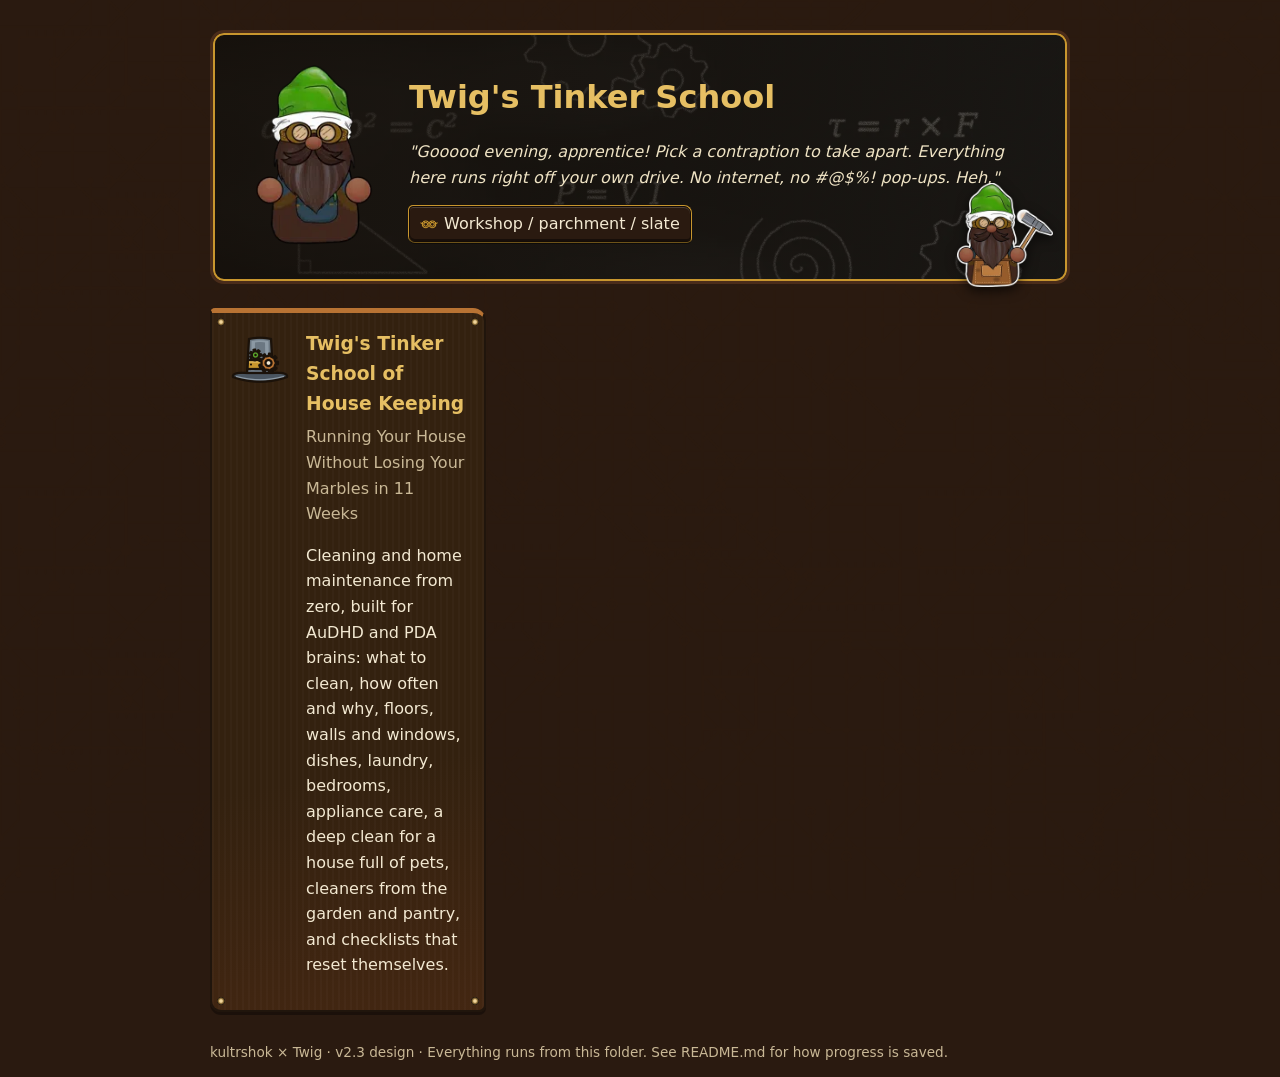
==== index.html @ c91d065e "Twig's Tinker School of House Keeping: public test release Offline, self-paced cleaning and home-upk" ====
<!DOCTYPE html>
<html lang="en"><head><meta charset="utf-8">
<meta name="viewport" content="width=device-width, initial-scale=1">
<title>Twig's Tinker School</title>
<link rel="icon" href="framework/assets/twig-icon.png">
<link rel="stylesheet" href="framework/twig-theme.css">
</head><body>
<div class="launcher">
  <div class="hero">
    <img src="framework/assets/twig_bob.webp" alt="Twig">
    <img class="smith" src="framework/assets/twig_blacksmith_240.webp" alt="Twig in a smithing apron with a cross peen hammer">
    <div>
      <h1 style="color:var(--brass-lt);margin:0">Twig's Tinker School</h1>
      <p style="font-style:italic">"Gooood evening, apprentice! Pick a contraption to take apart. Everything here runs right off your own drive. No internet, no #@$%! pop-ups. Heh."</p>
      <button id="theme"><img class="ico" src="framework/assets/icons/brass/goggles.png" alt="" aria-hidden="true">Workshop / parchment / slate</button>
    </div>
  </div>
  <div class="cards" id="cards"></div>
  <p style="color:var(--muted);font-size:.85rem;margin-top:30px">kultrshok × Twig · v2.3 design · Everything runs from this folder. See README.md for how progress is saved.</p>
</div>
<script src="courses/catalog.js"></script>
<script>
(function () {
  var cards = document.getElementById("cards"), cat = window.TWIG_CATALOG || [];
  // course card icons (assets/icons/color); new courses get the gears
  var ICONS = {math: "clock", electronics: "steam-engine", python: "gear-crate", linux: "gears", arduino: "steam-power",
               raspberrypi: "time-factory", preservation: "satchel", foodforest: "sky-city", husbandry: "goggles", house: "top-hat"};
  function esc(s){return String(s).replace(/[&<>"]/g,function(c){return{"&":"&amp;","<":"&lt;",">":"&gt;",'"':"&quot;"}[c];});}
  var theme = 0; try { theme = parseInt(localStorage.getItem("twigschool:theme"), 10) || 0; } catch (e) {}
  if (theme < 0 || theme > 2) theme = 0;
  function applyTheme() { document.body.classList.toggle("parchment", theme === 1); document.body.classList.toggle("slate", theme === 2); }
  applyTheme();
  document.getElementById("theme").onclick = function () { theme = (theme + 1) % 3; applyTheme(); try { localStorage.setItem("twigschool:theme", String(theme)); } catch (e) {} };
  if (!cat.length) cards.innerHTML = "<p>No courses yet. Run tools/build_course.py.</p>";
  cat.forEach(function (c) {
    var done = "";
    try { var s = JSON.parse(localStorage.getItem("twigschool:" + c.id) || "{}"); var n = Object.keys(s.done || {}).filter(function (k) { return s.done[k]; }).length; if (n) done = "<p style='color:var(--hat)'>" + n + " weeks/checkpoints done</p>"; } catch (e) {}
    var ico = ICONS[c.dir] || "gears";
    cards.insertAdjacentHTML("beforeend", '<a href="courses/' + esc(c.dir) + '/index.html"><img class="cico" src="framework/assets/icons/color/' + ico + '.png" alt=""><div class="cbody"><h3>' + esc(c.title) + "</h3><div style='color:var(--muted)'>" + esc(c.subtitle) + "</div><p>" + esc(c.blurb) + "</p>" + done + "</div></a>");
  });
})();
</script>
</body></html>
---- framework/twig-theme.css ----
/* Twig School theme — kultrshok x Twig. Offline, no external fonts. */
:root{
  --hat:#5aa52a; --hat-dk:#3d7a1a; --brass:#c8962e; --brass-lt:#e6bf63;
  --beard:#4a2c1a; --wood:#2a1a10; --wood2:#3a2416; --ink:#f3e9d2;
  --muted:#c9b896; --card:#33210f; --card2:#3f2a17; --line:#5a3d22;
  --ok:#6cc04a; --bad:#e0644a; --link:#e6bf63;
  --font:"Segoe UI",system-ui,-apple-system,Roboto,Ubuntu,sans-serif;
  --mono:"Cascadia Code",Consolas,"DejaVu Sans Mono",monospace;
  --hat-ink:#5aa52a;
  /* accents (optional): true metal for fills/borders, -ink for text */
  --copper:#b87333; --silver:#c0c0c0; --gunmetal:#2a3439; --hunter:#355e3b;
  --copper-ink:#c98350; --silver-ink:#c0c0c0; --gunmetal-ink:#8a9aa3; --hunter-ink:#6fa877;
}
body.parchment{
  --wood:#efe3c4; --wood2:#e3d3ac; --ink:#2b1a0c; --muted:#6b5232;
  --card:#f8f0da; --card2:#efe2bf; --line:#cbb383; --link:#2f6d12; --brass:#7a5410;
  --hat-ink:#355e3b; --copper-ink:#864a1c; --silver-ink:#555a5e; --gunmetal-ink:#2a3439; --hunter-ink:#355e3b;
}
body.slate{
  --beard:#1e2b2b; --wood:#2f4f4f; --wood2:#283f40; --ink:#e8efee; --muted:#c3d3d1;
  --card:#365858; --card2:#3f6363; --line:#4f7473; --link:#e6bf63;
  --brass:#e8c06a; --brass-lt:#f2d283; --hat-ink:#a6dc85;
  --copper-ink:#f0c09c; --silver-ink:#d4d8da; --gunmetal-ink:#c2ccd1; --hunter-ink:#a9dcb0;
}
body.slate .ts-prog{background:#1e2b2b}
body.slate canvas.plot{background:#1e2b2b}
*{box-sizing:border-box}
html,body{margin:0;height:100%}
body{background:var(--wood);color:var(--ink);font:16px/1.6 var(--font);display:flex;flex-direction:column}
a{color:var(--link)}
header.ts-top{display:flex;align-items:center;gap:12px;padding:8px 16px;background:var(--beard);border-bottom:3px solid var(--brass);color:#f3e9d2}
header.ts-top img{width:40px;height:40px}
header.ts-top h1{font-size:1.1rem;margin:0;flex:1;line-height:1.2}
header.ts-top h1 small{display:block;font-weight:400;color:var(--brass-lt);font-size:.8rem}
.ts-prog{width:180px;height:12px;background:#2a1a10;border:1px solid var(--brass);border-radius:6px;overflow:hidden}
.ts-prog>div{height:100%;background:linear-gradient(90deg,var(--hat-dk),var(--hat));width:0;transition:width .4s}
.ts-progtxt{font-size:.8rem;color:var(--brass-lt);min-width:44px}
button,.btn{font:inherit;cursor:pointer;background:var(--card2);color:var(--ink);border:1px solid var(--brass);border-radius:6px;padding:4px 10px}
button:hover{background:var(--brass);color:#1b1006}
button.primary{background:var(--hat-dk);color:#fff;border-color:var(--hat)}
button.primary:hover{background:var(--hat)}
.ts-main{flex:1;display:flex;min-height:0}
nav.ts-nav{width:290px;flex-shrink:0;overflow-y:auto;background:var(--wood2);border-right:1px solid var(--line);padding:10px 0}
nav.ts-nav input{width:calc(100% - 20px);margin:0 10px 8px;padding:6px 8px;background:var(--card);color:var(--ink);border:1px solid var(--line);border-radius:6px}
nav.ts-nav .grp{padding:10px 14px 2px;font-size:.75rem;text-transform:uppercase;letter-spacing:.08em;color:var(--brass)}
nav.ts-nav a{display:flex;gap:8px;align-items:center;padding:4px 14px 4px 22px;text-decoration:none;color:var(--ink);font-size:.92rem;border-left:3px solid transparent}
nav.ts-nav a:hover{background:var(--card)}
nav.ts-nav a.cur{background:var(--card);border-left-color:var(--hat)}
nav.ts-nav a .dot{width:10px;height:10px;border-radius:50%;border:1px solid var(--muted);flex-shrink:0}
nav.ts-nav a.done .dot{background:var(--hat);border-color:var(--hat)}
nav.ts-nav a.ref .dot{border-style:dashed}
main.ts-page{flex:1;overflow-y:auto;padding:24px 40px 80px}
.ts-page article{max-width:900px;margin:0 auto}
article h1{font-size:1.8rem;margin:.2em 0 .6em;color:var(--brass-lt)}
body.parchment article h1{color:var(--beard)}
article h2{border-bottom:2px solid var(--line);padding-bottom:4px;margin-top:1.6em}
article h3{color:var(--hat-ink)}
article code{font-family:var(--mono);background:var(--card2);padding:1px 5px;border-radius:4px;font-size:.9em}
article table{border-collapse:collapse;width:100%;margin:1em 0;background:var(--card)}
article th,article td{border:1px solid var(--line);padding:6px 10px;text-align:left;vertical-align:top}
article th{background:var(--card2);color:var(--brass-lt)}
body.parchment article th{color:var(--beard)}
article ul,article ol{padding-left:1.4em}
article li{margin:.25em 0}
li.task{list-style:none;margin-left:-1.4em}
li.task label{display:flex;gap:8px;align-items:flex-start;cursor:pointer}
li.task input{margin-top:.35em;accent-color:var(--hat);width:18px;height:18px}
li.task.checked span{text-decoration:line-through;opacity:.65}
.twig-says{display:flex;gap:14px;align-items:flex-start;margin:1.2em 0}
.twig-says img{width:72px;flex-shrink:0}
.twig-says .bubble{position:relative;background:var(--card);border:2px solid var(--brass);border-radius:14px;padding:10px 16px;font-style:italic}
.twig-says .bubble:before{content:"";position:absolute;left:-12px;top:18px;border:10px solid transparent;border-right-color:var(--brass);border-left:0}
.twig-says .bubble b.who{display:block;font-style:normal;font-size:.75rem;color:var(--brass);letter-spacing:.08em;text-transform:uppercase}
.callout{display:flex;gap:14px;align-items:center;background:var(--card);border-left:5px solid var(--hat);border-radius:8px;padding:10px 14px;margin:1em 0}
.callout img{width:70px}
.box{background:var(--card);border:1px solid var(--line);border-radius:10px;padding:14px 18px;margin:1.2em 0}
.box h4{margin:0 0 .6em;color:var(--brass-lt)}
body.parchment .box h4{color:var(--beard)}
.quiz .q{margin:1em 0;padding-bottom:.8em;border-bottom:1px dashed var(--line)}
.quiz .q p{margin:.2em 0 .5em;font-weight:600}
.quiz label{display:block;padding:4px 8px;border-radius:6px;cursor:pointer}
.quiz label:hover{background:var(--card2)}
.quiz label.right{background:rgba(108,192,74,.25);outline:1px solid var(--ok)}
.quiz label.wrong{background:rgba(224,100,74,.25);outline:1px solid var(--bad)}
.quiz .why{display:none;font-size:.92rem;color:var(--muted);margin:.4em 0 0 .5em}
.quiz.graded .why{display:block}
.quiz .score{font-weight:700;margin-left:10px}
.quiz-head{display:flex;align-items:center;gap:12px}
.quiz-head img{width:64px}
.w-row{display:flex;flex-wrap:wrap;gap:10px;align-items:center;margin:.5em 0}
.w-row label{display:flex;flex-direction:column;font-size:.8rem;color:var(--muted)}
.w-row input,.w-row select{font:inherit;background:var(--wood);color:var(--ink);border:1px solid var(--line);border-radius:6px;padding:4px 6px;min-width:90px}
.w-out{font-family:var(--mono);font-size:1.05rem;color:var(--hat-ink);margin-top:.4em;white-space:pre-wrap}
canvas.plot{width:100%;max-width:820px;height:420px;background:#1b120a;border:1px solid var(--line);border-radius:8px;display:block}
body.parchment canvas.plot{background:#fffaf0}
textarea.notes{width:100%;min-height:120px;background:var(--card);color:var(--ink);border:1px solid var(--line);border-radius:8px;padding:8px;font:inherit}
.ts-foot{display:flex;justify-content:space-between;align-items:center;gap:10px;margin-top:2em;padding-top:1em;border-top:2px solid var(--line)}
.ts-foot .mid{flex:1;text-align:center}
table.log td[contenteditable]{min-width:80px;outline:none}
table.log td[contenteditable]:focus{background:var(--card2)}
.ext:after{content:" ↗";font-size:.8em}
.toast{position:fixed;bottom:20px;right:20px;background:var(--beard);color:#f3e9d2;border:2px solid var(--brass);border-radius:10px;padding:10px 16px;display:flex;gap:10px;align-items:center;opacity:0;transition:opacity .3s;pointer-events:none;max-width:380px}
.toast.show{opacity:1}
.toast img{width:56px}
.launcher{max-width:900px;margin:30px auto;padding:0 20px}
.launcher .hero{display:flex;gap:20px;align-items:center}
.launcher .hero img{width:150px}
.cards{display:grid;grid-template-columns:repeat(auto-fill,minmax(260px,1fr));gap:16px;margin-top:24px}
.cards a{display:block;background:var(--card);border:2px solid var(--line);border-radius:12px;padding:16px;text-decoration:none;color:var(--ink)}
.cards a:hover{border-color:var(--hat)}
.cards h3{margin:0 0 6px;color:var(--brass-lt)}
body.parchment .cards h3{color:var(--beard)}
@media (max-width:800px){nav.ts-nav{display:none}nav.ts-nav.open{display:block;position:fixed;inset:60px 0 0 0;width:auto;z-index:5}main.ts-page{padding:16px}}
@media print{nav.ts-nav,header.ts-top,.ts-foot{display:none}main.ts-page{overflow:visible}body{display:block}}

/* ---------- v2 (Nov 2026): kultrshok × Twig design-system elements ---------- */
/* faint circuit-board texture (original, drawn for this project), tinted brass */
/* pre-tinted image, not a CSS mask: masks are blocked on file:// pages and the School runs straight from disk */
body:before{content:"";position:fixed;inset:0;z-index:0;pointer-events:none;opacity:.07;
  background:url(assets/circuit-tile-brass.png) 0 0/900px auto repeat}
body.parchment:before{opacity:.09}
header.ts-top,.ts-main,.launcher{position:relative;z-index:1}
.ts-page article{background:color-mix(in srgb,var(--wood) 88%,transparent);border-radius:12px;padding:4px 18px 18px}
/* line-art steampunk icons (tintable masks) */
/* brass line icons (assets/icons/brass/*.png); use: <i class="ico" style="--i:url(.../brass/gears.png)"></i> */
.ico{display:inline-block;width:18px;height:18px;flex:none;vertical-align:-3px;background:var(--i) center/contain no-repeat}
nav.ts-nav .grp{display:flex;align-items:center;gap:6px}
nav.ts-nav .grp:before{content:"";width:14px;height:14px;background:url(assets/icons/brass/clock-gear.png) center/contain no-repeat}
article h2{display:flex;align-items:center;gap:8px}
article h2:before{content:"";width:20px;height:20px;flex:none;background:url(assets/icons/brass/pocket-watch.png) center/contain no-repeat}
/* Twig's STOP / YIELD sign callouts (safety) */
.callout.sign img{width:84px}
.callout.sign .sign-t{display:block;font-size:.78rem;letter-spacing:.08em;text-transform:uppercase;margin-bottom:2px}
.callout.sign > div > p:first-of-type{margin-top:0}
.callout.sign > div > p:last-child{margin-bottom:0}
.callout.yield{border-left-color:#e6a03a;background:linear-gradient(90deg,rgba(230,160,58,.13),var(--card) 55%)}
.callout.yield .sign-t{color:#e6a03a}
.callout.stop{border-left-color:var(--bad);background:linear-gradient(90deg,rgba(224,100,74,.16),var(--card) 55%)}
.callout.stop .sign-t{color:var(--bad)}
body.parchment .callout.yield .sign-t{color:#8a5a00} body.parchment .callout.stop .sign-t{color:#b3261e}
body.slate .callout.yield .sign-t{color:#f2c46a} body.slate .callout.stop .sign-t{color:#ff9a85}
.hz{display:inline-block;font-style:normal;font-weight:700;color:#e6a03a;padding:0 2px}
body.parchment .hz{color:#8a5a00} body.slate .hz{color:#f2c46a}
/* flash card: Twig pops up and slams a card */
.flash{position:fixed;left:50%;bottom:0;z-index:50;width:min(320px,58vw);aspect-ratio:1;pointer-events:none;transform:translateX(-50%)}
.flash .burst{position:absolute;inset:-14% -14% 0;border-radius:50%;opacity:0;
  background:repeating-conic-gradient(from 7deg at 50% 62%,var(--brass) 0 7deg,transparent 7deg 25.7deg);
  -webkit-mask:radial-gradient(circle at 50% 62%,transparent 26%,#000 30%,#000 52%,transparent 62%);
          mask:radial-gradient(circle at 50% 62%,transparent 26%,#000 30%,#000 52%,transparent 62%)}
.flash .tw{position:absolute;inset:0;transform-origin:50% 100%}
.flash img{width:100%;height:100%;display:block;filter:drop-shadow(0 6px 10px #0009)}
.flash .txt{position:absolute;left:30%;top:58.8%;width:41.9%;height:31%;display:flex;align-items:center;justify-content:center;
  text-align:center;padding:3%;color:#120c08;font:900 clamp(15px,4vw,28px)/1.02 "Archivo Black","Arial Black",Impact,var(--font);
  text-transform:uppercase;transform:rotate(-2.5deg);overflow-wrap:anywhere}
.flash.go .tw{animation:tsFUp 2.9s cubic-bezier(.2,1.5,.4,1) both}
.flash.go .burst{animation:tsFBurst 2.9s ease-out both}
@keyframes tsFUp{0%{transform:translateY(105%)}14%{transform:translateY(-4%) scaleY(1.03)}19%{transform:scaleY(.95)}
  24%{transform:scale(1.16) rotate(-5deg)}29%{transform:scale(.96) rotate(3deg)}34%{transform:scale(1.03) rotate(-1.5deg)}
  40%,86%{transform:none}100%{transform:translateY(110%)}}
@keyframes tsFBurst{0%,22%{opacity:0;transform:scale(.8)}26%{opacity:1;transform:scale(1)}48%{opacity:0;transform:scale(1.25)}100%{opacity:0}}
@media (prefers-reduced-motion: reduce){.flash.go .tw{animation:tsFFade 2.6s both}.flash.go .burst{animation:none}
  @keyframes tsFFade{0%,100%{opacity:0}10%,85%{opacity:1}}}
/* launcher: chalkboard hero + course cards with steampunk icons */
.launcher .hero{position:relative;padding:22px 26px;border-radius:14px;border:3px solid var(--beard);
  box-shadow:inset 0 0 0 2px var(--brass);background:linear-gradient(90deg,rgba(20,14,8,.82),rgba(20,14,8,.45)),url(assets/chalkboard.webp) center/cover;color:#f3e9d2}
.launcher .hero p{color:#efe3c4}
.launcher .hero h1{color:#e6bf63 !important}
.launcher .hero button{background:#2a1a10;color:#f3e9d2}
.cards a{display:flex;gap:14px;align-items:flex-start;border-top:3px solid var(--brass)}
.cards a .cico{width:64px;height:64px;flex:none}
.cards a .cbody{min-width:0}
@media print{body:before,.flash{display:none}}

/* ======================================================================================
   v2.3 (Nov 21 2026): scrap-built workshop look + phone layout, matching GnomeDash v2.3.
   Additive only: delete this block and the School is back to the v2 look.
   File-safe: no CSS masks (the School runs straight from disk), icons are pre-tinted brass PNGs.
   ====================================================================================== */
:root{--rust:#8b3f1d;--hazard:#d9a326;--steel:#6b747a;--rivet-hi:#f0d49a;--rivet:#9a7a3e;--rivet-lo:#2a1d10}
body.parchment{--rust:#b4643a;--steel:#8a9196;--rivet-hi:#fff3d0;--rivet:#a8873f;--rivet-lo:#6b5232}
/* header: rusty plate over hazard tape */
header.ts-top{position:relative;background:linear-gradient(180deg,#6a4126 0,#4a2c1a 55%,#3a2214 100%);box-shadow:0 3px 0 #0006;margin-bottom:8px}
body.slate header.ts-top{background:linear-gradient(180deg,#2c3f3f,#1e2b2b)}
header.ts-top:after{content:"";position:absolute;left:0;right:0;bottom:-9px;height:6px;pointer-events:none;
  background:repeating-linear-gradient(135deg,var(--hazard) 0 10px,#1a1208 10px 20px);opacity:.9}
header.ts-top h1{font-family:"Stencil","Impact","Arial Black",var(--font);letter-spacing:.8px;font-weight:400}
header.ts-top h1 small{font-family:var(--font);letter-spacing:0}
/* bolted metal buttons with icons */
button,.btn{display:inline-flex;align-items:center;gap:6px;min-height:32px;border-radius:4px 7px 4px 6px;text-decoration:none;
  background:linear-gradient(180deg,#4d3621,#2f2013);color:#f3e9d2;border:1px solid #140c06;
  box-shadow:inset 0 1px 0 rgba(255,255,255,.16),inset 0 -2px 0 rgba(0,0,0,.45),0 2px 0 rgba(0,0,0,.45),0 0 0 1px var(--brass)}
body.parchment button,body.parchment .btn{background:linear-gradient(180deg,#f3e6c4,#dcc796);color:#2b1a0c;border-color:#8a6a3a}
body.slate button,body.slate .btn{background:linear-gradient(180deg,#4a6c6c,#2c4545)}
button:hover,.btn:hover{background:linear-gradient(180deg,#e6bf63,#b8862a);color:#1b1006}
button:active,.btn:active{transform:translateY(1px)}
button.primary{background:linear-gradient(180deg,#4f8a24,#2f5f12);color:#fff;box-shadow:inset 0 1px 0 rgba(255,255,255,.25),inset 0 -2px 0 rgba(0,0,0,.4),0 2px 0 rgba(0,0,0,.45),0 0 0 1px var(--hat)}
button .ico,.btn .ico,header.ts-top img.ico,.launcher .hero img.ico{width:18px;height:18px;vertical-align:0;filter:none}
header.ts-top img.ico{width:20px;height:20px}
header.ts-top button,header.ts-top .btn{background:linear-gradient(180deg,#3a2616,#1f140b);color:#f3e9d2}
.ts-prog{border-radius:3px;box-shadow:inset 0 2px 3px rgba(0,0,0,.5)}
.ts-prog>div{background:repeating-linear-gradient(135deg,rgba(255,255,255,.12) 0 6px,transparent 6px 12px),linear-gradient(90deg,var(--hat-dk),var(--hat))}
/* riveted plates: boxes, callouts, Twig's bubble, course cards */
.box,.callout,.cards a,.twig-says .bubble{
  background:
    radial-gradient(circle at 9px 9px,var(--rivet-hi) 0 1.3px,var(--rivet) 2.3px,var(--rivet-lo) 3.8px,transparent 4.4px),
    radial-gradient(circle at calc(100% - 9px) 9px,var(--rivet-hi) 0 1.3px,var(--rivet) 2.3px,var(--rivet-lo) 3.8px,transparent 4.4px),
    radial-gradient(circle at 9px calc(100% - 9px),var(--rivet-hi) 0 1.3px,var(--rivet) 2.3px,var(--rivet-lo) 3.8px,transparent 4.4px),
    radial-gradient(circle at calc(100% - 9px) calc(100% - 9px),var(--rivet-hi) 0 1.3px,var(--rivet) 2.3px,var(--rivet-lo) 3.8px,transparent 4.4px),
    repeating-linear-gradient(90deg,rgba(255,255,255,.018) 0 2px,transparent 2px 6px),
    linear-gradient(170deg,var(--card) 0,var(--card) 65%,color-mix(in srgb,var(--card) 82%,var(--rust)) 100%)}
.box{border:2px solid #20150c;border-top:4px solid var(--steel);border-radius:5px 12px 7px 10px;box-shadow:0 3px 0 rgba(0,0,0,.3)}
body.parchment .box{border-color:#a88a5a;border-top-color:var(--steel)}
.box.quiz{border-top-color:var(--copper)}
.callout{border-radius:4px 12px 6px 10px;box-shadow:0 3px 0 rgba(0,0,0,.25)}
.twig-says .bubble{border-radius:6px 16px 14px 8px}
.cards a{border:2px solid #20150c;border-top:5px solid var(--brass);border-radius:5px 13px 7px 11px;box-shadow:0 3px 0 rgba(0,0,0,.35)}
.cards a:nth-child(3n+1){border-top-color:var(--copper)} .cards a:nth-child(3n+2){border-top-color:var(--steel)}
.cards a:hover{border-color:var(--hat);transform:translateY(-1px)}
/* weld-seam headings */
article h2{border-bottom:0;padding-bottom:6px;background:repeating-linear-gradient(90deg,var(--brass) 0 5px,color-mix(in srgb,var(--brass) 40%,#000) 5px 7px) left bottom/100% 2px no-repeat}
article table{border:2px solid #20150c}
/* nav: a riveted rail */
nav.ts-nav{border-right:3px solid #20150c;box-shadow:inset -1px 0 0 var(--line)}
nav.ts-nav a.cur{border-left-color:var(--hazard)}
input[type=search],nav.ts-nav input,textarea.notes,.w-row input,.w-row select{border-radius:4px 8px 4px 8px;box-shadow:inset 0 2px 4px rgba(0,0,0,.35)}
.toast{border-radius:5px 12px 7px 10px}
/* blacksmith Twig on the launcher */
.launcher .hero .smith{position:absolute;right:14px;bottom:-6px;width:96px;height:auto;filter:drop-shadow(0 4px 6px #000a)}

/* ---------- phones */
@media (max-width:800px){
  header.ts-top{flex-wrap:nowrap;gap:6px;padding:6px 8px}
  header.ts-top img{width:32px;height:32px}
  header.ts-top h1{font-size:.95rem;min-width:0;white-space:nowrap;overflow:hidden;text-overflow:ellipsis}
  header.ts-top h1 small{display:none}
  .ts-prog{display:none} .ts-progtxt{min-width:0;font-size:.75rem}
  header.ts-top .lbl{display:none}
  header.ts-top button,header.ts-top .btn{min-height:40px;min-width:40px;justify-content:center;padding:4px 8px}
  nav.ts-nav.open{top:60px;border-right:0;box-shadow:0 8px 20px #000a}
  main.ts-page{padding:14px 10px 60px}
  .ts-page article{padding:4px 10px 14px}
  article h1{font-size:1.45rem}
  article table{display:block;overflow-x:auto;-webkit-overflow-scrolling:touch}
  .twig-says img{width:52px}
  .callout{flex-direction:column;align-items:flex-start} .callout img{width:56px}
  .ts-foot{flex-wrap:wrap} .ts-foot button{flex:1 1 100%;justify-content:center;min-height:44px}
  .ts-foot .mid{order:-1;flex-basis:100%}
  button,.btn{min-height:40px}
  li.task label{padding:4px 0} li.task input{width:22px;height:22px}
  input,select,textarea{font-size:16px}
  .launcher{margin:12px auto;padding:0 10px}
  .launcher .hero{flex-direction:column;align-items:flex-start;padding:16px}
  .launcher .hero img{width:96px} .launcher .hero .smith{width:70px}
  .cards{grid-template-columns:1fr}
}
@media print{header.ts-top:after{display:none}.box,.callout{box-shadow:none}}
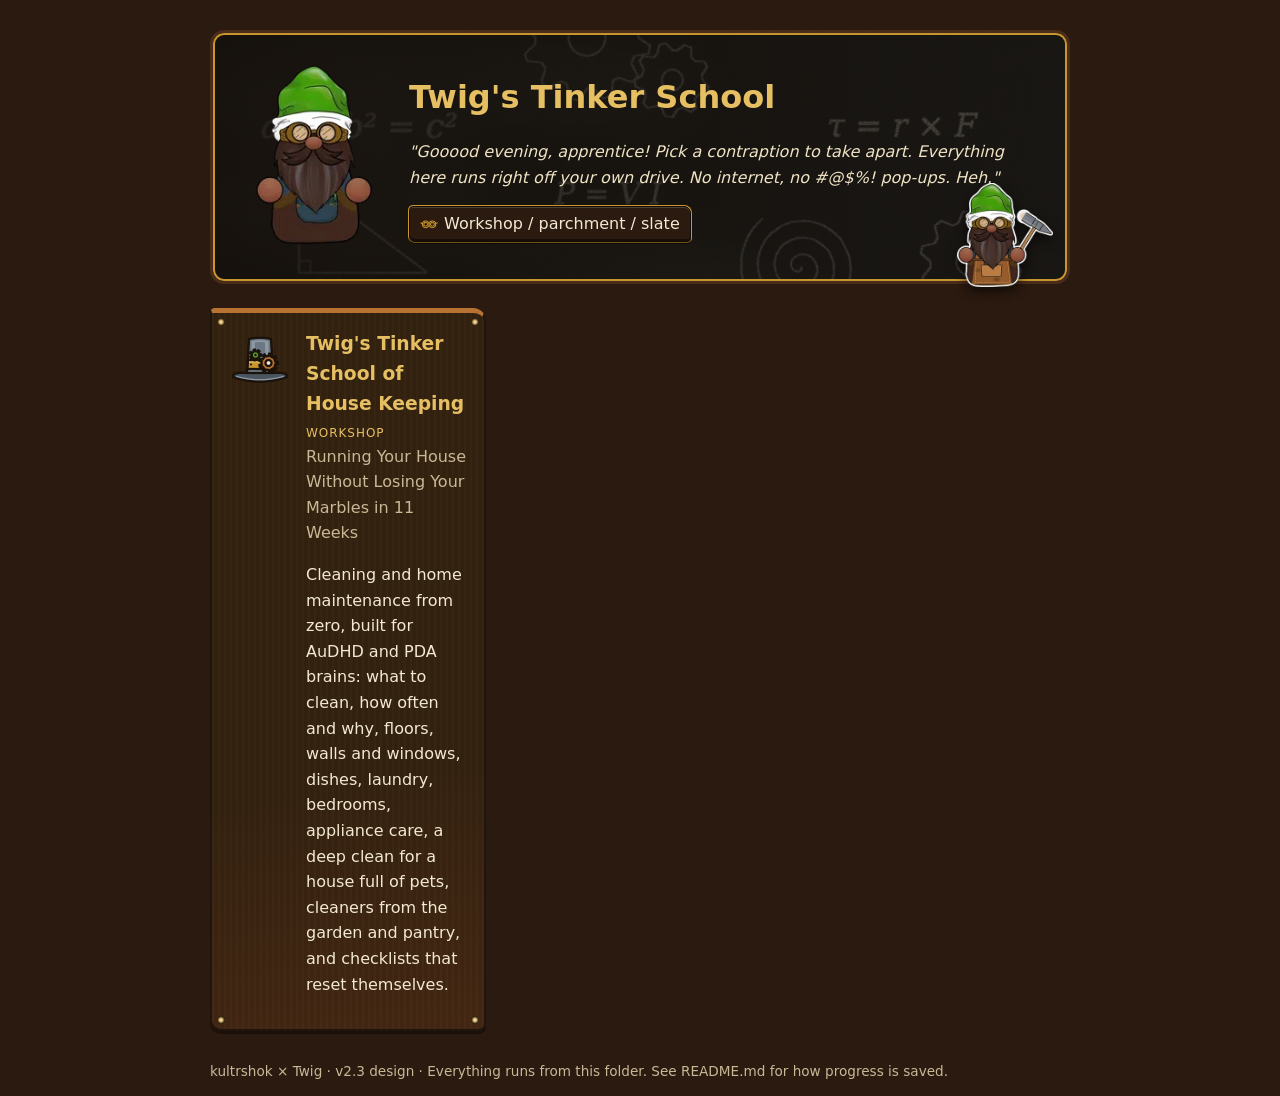
==== commit ea4c8550: "Make shared wording follow each unit's kind (course or workshop) - House Keeping's course.md gets ki" ====
--- a/index.html
+++ b/index.html
@@ -22,7 +22,7 @@
 <script>
 (function () {
   var cards = document.getElementById("cards"), cat = window.TWIG_CATALOG || [];
-  // course card icons (assets/icons/color); new courses get the gears
+  // card icons (assets/icons/color); new units get the gears
   var ICONS = {math: "clock", electronics: "steam-engine", python: "gear-crate", linux: "gears", arduino: "steam-power",
                raspberrypi: "time-factory", preservation: "satchel", foodforest: "sky-city", husbandry: "goggles", house: "top-hat"};
   function esc(s){return String(s).replace(/[&<>"]/g,function(c){return{"&":"&amp;","<":"&lt;",">":"&gt;",'"':"&quot;"}[c];});}
@@ -31,12 +31,12 @@
   function applyTheme() { document.body.classList.toggle("parchment", theme === 1); document.body.classList.toggle("slate", theme === 2); }
   applyTheme();
   document.getElementById("theme").onclick = function () { theme = (theme + 1) % 3; applyTheme(); try { localStorage.setItem("twigschool:theme", String(theme)); } catch (e) {} };
-  if (!cat.length) cards.innerHTML = "<p>No courses yet. Run tools/build_course.py.</p>";
+  if (!cat.length) cards.innerHTML = "<p>Nothing on the shelves yet. Run tools/build_course.py.</p>";
   cat.forEach(function (c) {
     var done = "";
     try { var s = JSON.parse(localStorage.getItem("twigschool:" + c.id) || "{}"); var n = Object.keys(s.done || {}).filter(function (k) { return s.done[k]; }).length; if (n) done = "<p style='color:var(--hat)'>" + n + " weeks/checkpoints done</p>"; } catch (e) {}
     var ico = ICONS[c.dir] || "gears";
-    cards.insertAdjacentHTML("beforeend", '<a href="courses/' + esc(c.dir) + '/index.html"><img class="cico" src="framework/assets/icons/color/' + ico + '.png" alt=""><div class="cbody"><h3>' + esc(c.title) + "</h3><div style='color:var(--muted)'>" + esc(c.subtitle) + "</div><p>" + esc(c.blurb) + "</p>" + done + "</div></a>");
+    cards.insertAdjacentHTML("beforeend", '<a href="courses/' + esc(c.dir) + '/index.html"><img class="cico" src="framework/assets/icons/color/' + ico + '.png" alt=""><div class="cbody"><h3>' + esc(c.title) + "</h3><div class='kind' style='font-size:.75rem;text-transform:uppercase;letter-spacing:.08em;color:var(--brass-lt)'>" + esc(c.kind === "workshop" ? "Workshop" : "Course") + "</div><div style='color:var(--muted)'>" + esc(c.subtitle) + "</div><p>" + esc(c.blurb) + "</p>" + done + "</div></a>");
   });
 })();
 </script>
